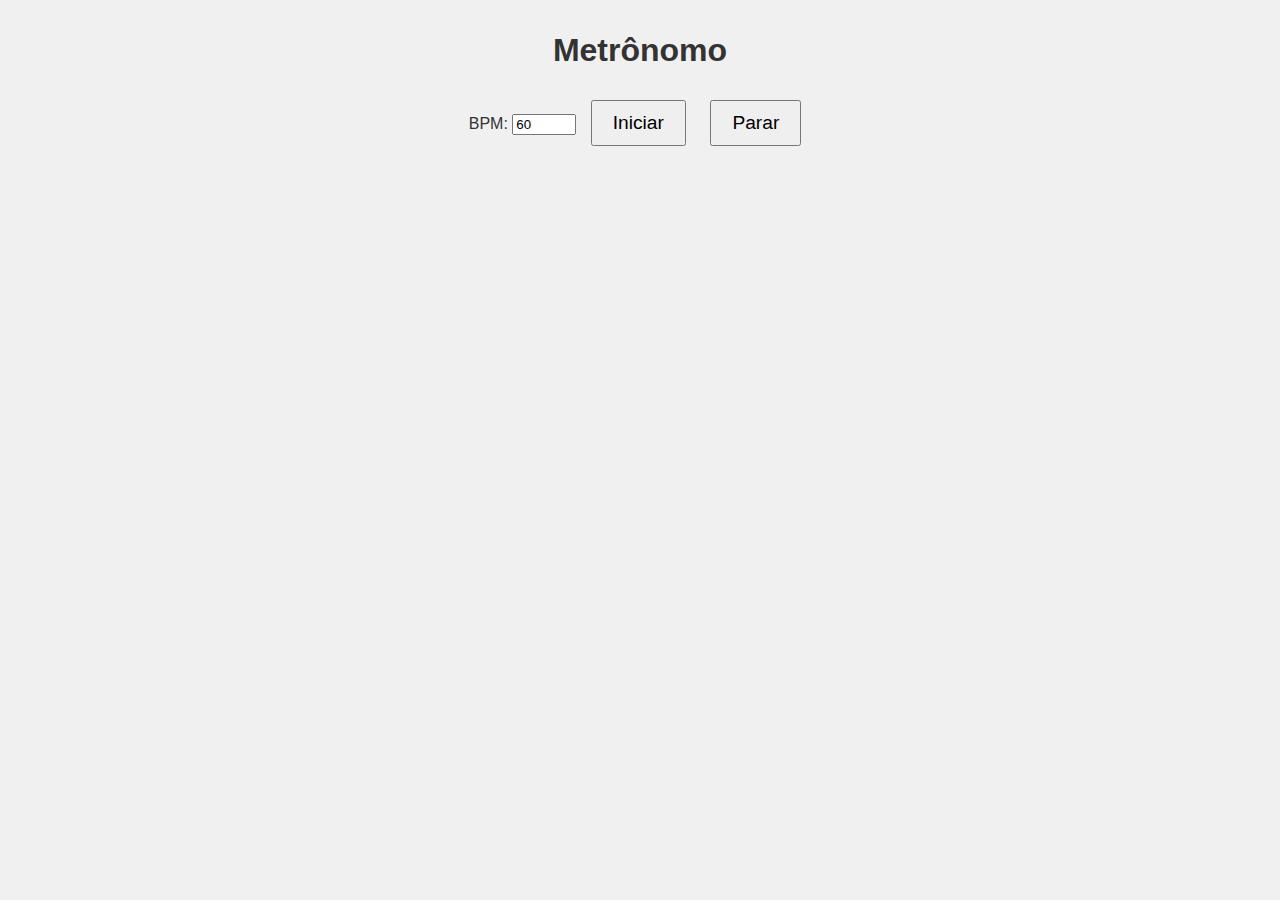
==== metronome.html @ 3377c24a "Create metronome.html" ====
<!DOCTYPE html>
<html lang="pt-BR">
<head>
    <meta charset="UTF-8">
    <meta name="viewport" content="width=device-width, initial-scale=1.0">
    <title>Metrônomo</title>
    <link rel="stylesheet" href="style.css">
</head>
<body>
    <header>
        <h1>Metrônomo</h1>
    </header>

    <main>
        <label for="bpm">BPM:</label>
        <input type="number" id="bpm" value="60" min="30" max="300">
        <button onclick="startMetronome()">Iniciar</button>
        <button onclick="stopMetronome()">Parar</button>
    </main>

    <script src="metronome.js"></script>
</body>
</html>
---- style.css ----
/* Tema claro */
body {
    font-family: Arial, sans-serif;
    background-color: #f0f0f0;
    color: #333;
    text-align: center;
}

header h1 {
    font-size: 2em;
    margin-top: 1em;
}

button {
    padding: 10px 20px;
    font-size: 1.2em;
    margin: 10px;
    cursor: pointer;
}

/* Tema escuro */
.dark-theme {
    background-color: #333;
    color: #f0f0f0;
}

.theme-toggle {
    position: absolute;
    top: 10px;
    right: 10px;
}
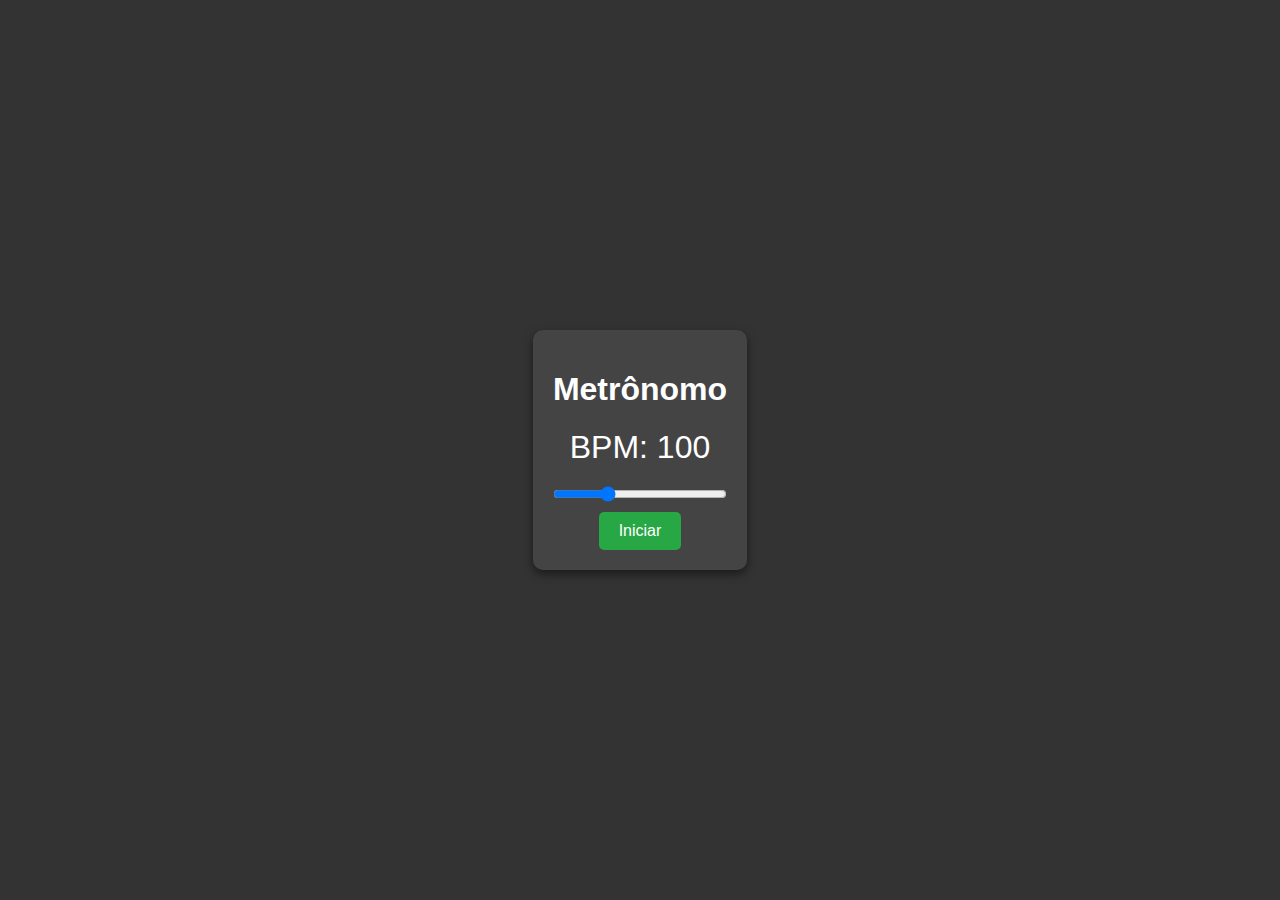
==== commit e584f7ae: "Update metronome.html" ====
--- a/metronome.html
+++ b/metronome.html
@@ -1,23 +1,115 @@
 <!DOCTYPE html>
 <html lang="pt-BR">
 <head>
-    <meta charset="UTF-8">
-    <meta name="viewport" content="width=device-width, initial-scale=1.0">
-    <title>Metrônomo</title>
-    <link rel="stylesheet" href="style.css">
+  <meta charset="UTF-8">
+  <meta name="viewport" content="width=device-width, initial-scale=1.0">
+  <title>Metrônomo</title>
+  <style>
+    body {
+      font-family: Arial, sans-serif;
+      display: flex;
+      justify-content: center;
+      align-items: center;
+      height: 100vh;
+      margin: 0;
+      background-color: #333;
+      color: #fff;
+    }
+    .metronome-container {
+      text-align: center;
+      background-color: #444;
+      padding: 20px;
+      border-radius: 10px;
+      box-shadow: 0 4px 10px rgba(0, 0, 0, 0.5);
+    }
+    .bpm-display {
+      font-size: 2em;
+      margin: 10px 0;
+    }
+    .controls {
+      display: flex;
+      flex-direction: column;
+      align-items: center;
+    }
+    .slider {
+      width: 100%;
+      margin: 10px 0;
+    }
+    .start-stop-button {
+      padding: 10px 20px;
+      font-size: 1em;
+      background-color: #28a745;
+      color: #fff;
+      border: none;
+      border-radius: 5px;
+      cursor: pointer;
+      transition: background-color 0.3s;
+    }
+    .start-stop-button:hover {
+      background-color: #218838;
+    }
+    .start-stop-button.stop {
+      background-color: #dc3545;
+    }
+    .start-stop-button.stop:hover {
+      background-color: #c82333;
+    }
+  </style>
 </head>
 <body>
-    <header>
-        <h1>Metrônomo</h1>
-    </header>
 
-    <main>
-        <label for="bpm">BPM:</label>
-        <input type="number" id="bpm" value="60" min="30" max="300">
-        <button onclick="startMetronome()">Iniciar</button>
-        <button onclick="stopMetronome()">Parar</button>
-    </main>
+<div class="metronome-container">
+  <h1>Metrônomo</h1>
+  <div class="bpm-display" id="bpmDisplay">BPM: 100</div>
+  <div class="controls">
+    <input type="range" min="40" max="240" value="100" class="slider" id="bpmSlider">
+    <button class="start-stop-button" id="startStopButton">Iniciar</button>
+  </div>
+</div>
 
-    <script src="metronome.js"></script>
+<script>
+  let isPlaying = false;
+  let timer;
+  const bpmSlider = document.getElementById("bpmSlider");
+  const bpmDisplay = document.getElementById("bpmDisplay");
+  const startStopButton = document.getElementById("startStopButton");
+  
+  function playClick() {
+    const audio = new Audio("https://www.soundjay.com/button/beep-07.wav");
+    audio.play();
+  }
+  
+  function startMetronome() {
+    const bpm = bpmSlider.value;
+    const interval = 60000 / bpm;
+    timer = setInterval(playClick, interval);
+  }
+  
+  function stopMetronome() {
+    clearInterval(timer);
+  }
+
+  startStopButton.addEventListener("click", () => {
+    isPlaying = !isPlaying;
+    if (isPlaying) {
+      startMetronome();
+      startStopButton.textContent = "Parar";
+      startStopButton.classList.add("stop");
+    } else {
+      stopMetronome();
+      startStopButton.textContent = "Iniciar";
+      startStopButton.classList.remove("stop");
+    }
+  });
+
+  bpmSlider.addEventListener("input", () => {
+    bpmDisplay.textContent = `BPM: ${bpmSlider.value}`;
+    if (isPlaying) {
+      stopMetronome();
+      startMetronome();
+    }
+  });
+</script>
+
 </body>
 </html>
